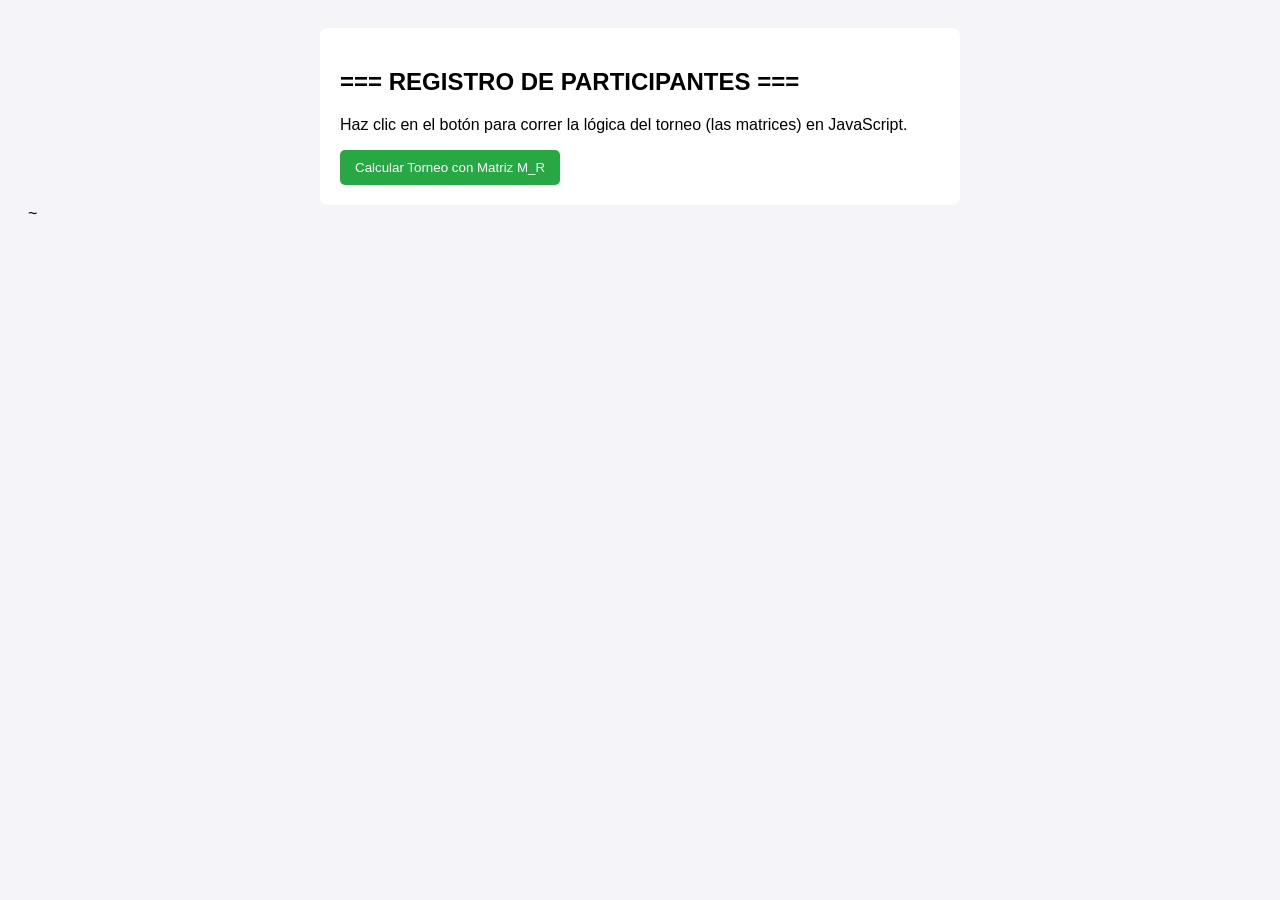
==== RoundRobin.html @ c21acc48 "Create RoundRobin.html" ====
<!DOCTYPE html>
<html lang="es">
<head>
    <meta charset="UTF-8">
    <title>Torneo Round-Robin (Grafo Dirigido)</title>
    <style>
        body { font-family: Arial, sans-serif; padding: 20px; background-color: #f4f4f9; }
        .contenedor { background: white; padding: 20px; border-radius: 8px; max-width: 600px; margin: auto; }
        table { width: 100%; border-collapse: collapse; margin-top: 15px; }
        th, td { border: 1px solid #ddd; padding: 8px; text-align: center; }
        th { background-color: #007bff; color: white; }
        button { background-color: #28a745; color: white; border: none; padding: 10px 15px; cursor: pointer; border-radius: 5px; }
        button:hover { background-color: #218838; }
    </style>
</head>
<body>

<div class="contenedor">
    <h2>=== REGISTRO DE PARTICIPANTES ===</h2>
    <p>Haz clic en el botón para correr la lógica del torneo (las matrices) en JavaScript.</p>
    <button onclick="ejecutarTorneo()">Calcular Torneo con Matriz M_R</button>

    <!-- Aquí es donde imprimiremos el equivalente a tus cout << -->
    <div id="pantalla_resultados"></div>
</div>

<script>
function ejecutarTorneo() {
    // 1. VARIABLES (Igual a tu const int N = 10, pero con 4 para prueba rápida)
    const N = 4; 
    let nombres = ["Pablo", "Juan", "Carlos", "Diego"]; // Equivale a string nombres[N];

    // En JS, las matrices bidimensionales se inician así (Equivale a int MR[N][N] = {0}):
    let MR = Array.from({length: N}, () => Array(N).fill(0));
    let MR_Cuadrado = Array.from({length: N}, () => Array(N).fill(0));
    let vic_directas = Array(N).fill(0);
    let vic_indirectas = Array(N).fill(0);
    let puntaje_total = Array(N).fill(0);

    // 2. INGRESO DE ENFRENTAMIENTOS
    // Para no poner prompts (que equivaldrían a los 45 cin >> de tu C++), 
    // cargaremos la matriz manualmente como si el torneo ya hubiera pasado.
    MR = [
        [0, 1, 0, 1], // Pablo le ganó a Juan y a Diego
        [0, 0, 1, 0], // Juan le ganó a Carlos
        [1, 0, 0, 1], // Carlos le ganó a Pablo y a Diego
        [0, 1, 0, 0]  // Diego le ganó a Juan
    ];

    // 3. MULTIPLICACIÓN DE MATRICES (MR * MR = MR_Cuadrado)
    // Fíjate que el triple ciclo for es IDÉNTICO a tu C++
    for (let i = 0; i < N; i++) {
        for (let j = 0; j < N; j++) {
            for (let k = 0; k < N; k++) {
                MR_Cuadrado[i][j] += MR[i][k] * MR[k][j]; 
            }
        }
    }

    // 4. SUMAR FILAS PARA VICTORIAS DIRECTAS, INDIRECTAS Y PUNTAJE TOTAL
    // Idéntico a tu C++
    for (let i = 0; i < N; i++) {
        for (let j = 0; j < N; j++) {
            vic_directas[i] += MR[i][j];
            vic_indirectas[i] += MR_Cuadrado[i][j];
        }
        puntaje_total[i] = vic_directas[i] + vic_indirectas[i];
    }

    // 5. ENCONTRAR AL GANADOR Y ARMAR LA TABLA (Equivalente a tus cout)
    let max_puntaje = -1;
    let indice_ganador = -1;
    
    // Armamos la tabla HTML usando una variable de texto
    let htmlSalida = "<h3>=== TABLA FINAL DE RESULTADOS ===</h3>";
    htmlSalida += "<table><tr><th>Nombre</th><th>Directas</th><th>Indirectas</th><th>Puntaje Total</th></tr>";

    for (let i = 0; i < N; i++) {
        htmlSalida += `<tr>
                          <td>${nombres[i]}</td>
                          <td>${vic_directas[i]}</td>
                          <td>${vic_indirectas[i]}</td>
                          <td>${puntaje_total[i]}</td>
                       </tr>`;

        if (puntaje_total[i] > max_puntaje) {
            max_puntaje = puntaje_total[i];
            indice_ganador = i;
        }
    }
    htmlSalida += "</table>";

    // 6. ANUNCIO DEL GANADOR
    htmlSalida += `<h3 style="color: red; text-align: center;">¡EL GANADOR ES: ${nombres[indice_ganador]}!</h3>`;

    // 7. MOSTRAR EN LA PÁGINA
    // Esto toma el texto HTML que armamos y lo inyecta en el div de arriba
    document.getElementById("pantalla_resultados").innerHTML = htmlSalida;
}
</script>

</body>
</html>~
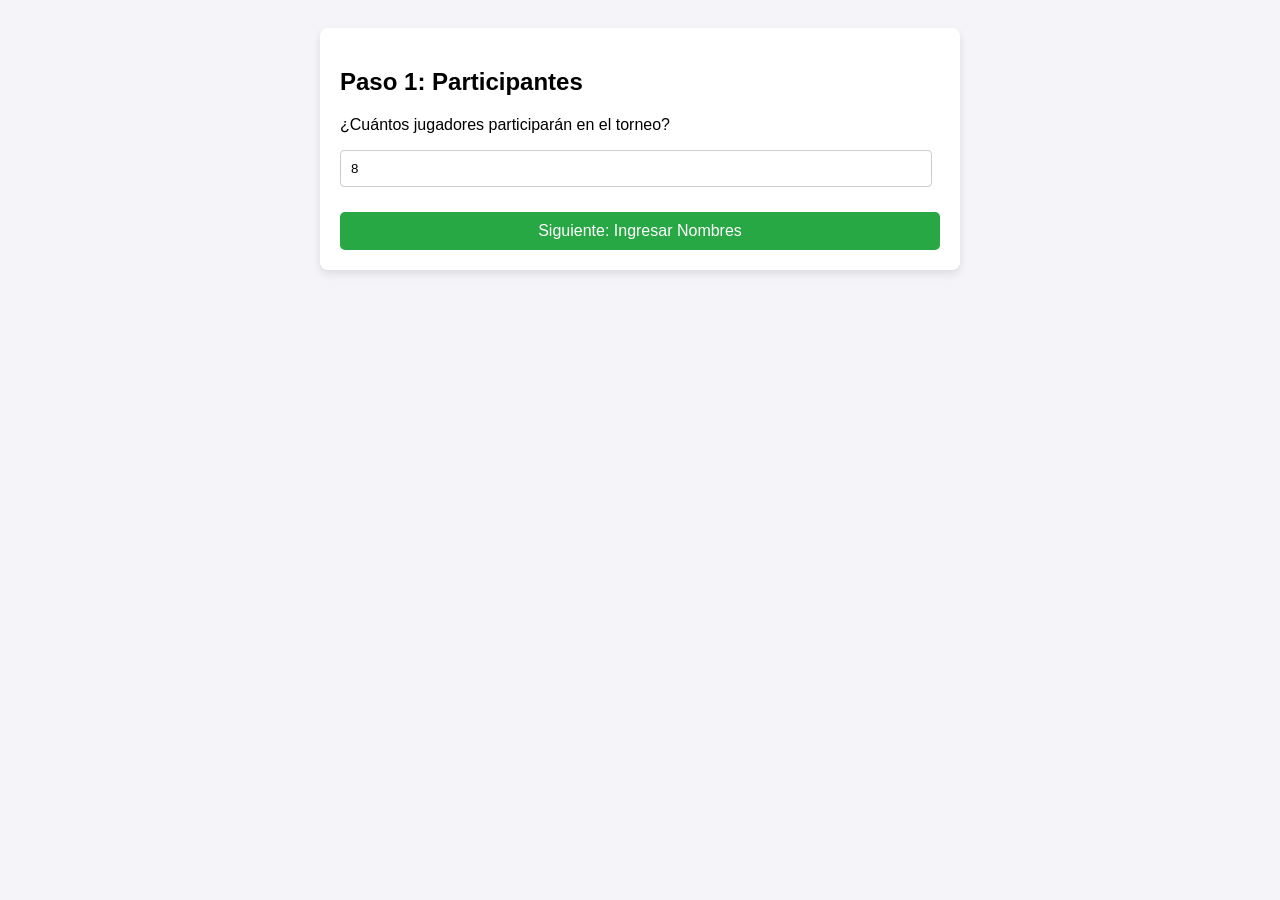
==== commit dcb6258b: "Update RoundRobin.html" ====
--- a/RoundRobin.html
+++ b/RoundRobin.html
@@ -2,53 +2,134 @@
 <html lang="es">
 <head>
     <meta charset="UTF-8">
-    <title>Torneo Round-Robin (Grafo Dirigido)</title>
+    <title>Torneo Round-Robin Interactivo</title>
     <style>
         body { font-family: Arial, sans-serif; padding: 20px; background-color: #f4f4f9; }
-        .contenedor { background: white; padding: 20px; border-radius: 8px; max-width: 600px; margin: auto; }
+        .contenedor { background: white; padding: 20px; border-radius: 8px; max-width: 600px; margin: auto; box-shadow: 0 4px 8px rgba(0,0,0,0.1); }
         table { width: 100%; border-collapse: collapse; margin-top: 15px; }
         th, td { border: 1px solid #ddd; padding: 8px; text-align: center; }
         th { background-color: #007bff; color: white; }
-        button { background-color: #28a745; color: white; border: none; padding: 10px 15px; cursor: pointer; border-radius: 5px; }
+        button { background-color: #28a745; color: white; border: none; padding: 10px 15px; cursor: pointer; border-radius: 5px; margin-top: 15px; font-size: 16px; width: 100%; }
         button:hover { background-color: #218838; }
+        input[type="text"], input[type="number"] { padding: 10px; margin-bottom: 10px; width: 95%; border: 1px solid #ccc; border-radius: 4px; }
+        .partido { margin-bottom: 10px; padding: 10px; background-color: #e9ecef; border-radius: 5px; }
+        select { padding: 8px; width: 100%; margin-top: 5px; border-radius: 4px; }
+        .oculto { display: none; } /* Esta clase es la magia para ir ocultando los pasos */
     </style>
 </head>
 <body>
 
 <div class="contenedor">
-    <h2>=== REGISTRO DE PARTICIPANTES ===</h2>
-    <p>Haz clic en el botón para correr la lógica del torneo (las matrices) en JavaScript.</p>
-    <button onclick="ejecutarTorneo()">Calcular Torneo con Matriz M_R</button>
+    
+    <!-- FASE 1: CANTIDAD DE PARTICIPANTES -->
+    <div id="fase1">
+        <h2>Paso 1: Participantes</h2>
+        <p>¿Cuántos jugadores participarán en el torneo?</p>
+        <!-- Aquí está el 8 por defecto que pediste -->
+        <input type="number" id="cantidad_N" value="8" min="2" max="20">
+        <button onclick="irFase2()">Siguiente: Ingresar Nombres</button>
+    </div>
 
-    <!-- Aquí es donde imprimiremos el equivalente a tus cout << -->
-    <div id="pantalla_resultados"></div>
+    <!-- FASE 2: INGRESAR NOMBRES UNO POR UNO -->
+    <div id="fase2" class="oculto">
+        <h2>Paso 2: Nombres</h2>
+        <p>Ingresa el nombre de cada participante:</p>
+        <!-- Aquí se inyectarán los inputs dependiendo de lo que el usuario eligió arriba -->
+        <div id="inputs_nombres"></div>
+        <button onclick="irFase3()">Siguiente: Enfrentamientos</button>
+    </div>
+
+    <!-- FASE 3: ¿QUIÉN LE GANÓ A QUIÉN? -->
+    <div id="fase3" class="oculto">
+        <h2>Paso 3: Resultados de Partidos</h2>
+        <p>Selecciona 1 si el primer jugador ganó, o 0 si perdió.</p>
+        <!-- Aquí se inyectan las preguntas generadas por el ciclo i < j -->
+        <div id="inputs_partidos"></div>
+        <button onclick="calcularTorneo()">Calcular Ganador</button>
+    </div>
+
+    <!-- FASE 4: RESULTADOS -->
+    <div id="fase4" class="oculto">
+        <div id="tabla_resultados"></div>
+        <button onclick="location.reload()" style="background-color: #007bff;">Reiniciar Torneo</button>
+    </div>
+
 </div>
 
 <script>
-function ejecutarTorneo() {
-    // 1. VARIABLES (Igual a tu const int N = 10, pero con 4 para prueba rápida)
-    const N = 4; 
-    let nombres = ["Pablo", "Juan", "Carlos", "Diego"]; // Equivale a string nombres[N];
+// Variables globales equivalentes a tu C++
+let N = 8;
+let nombres = [];
 
-    // En JS, las matrices bidimensionales se inician así (Equivale a int MR[N][N] = {0}):
+// Función para pasar a la Fase 2 (Nombres)
+function irFase2() {
+    N = parseInt(document.getElementById("cantidad_N").value); // Lee el número ingresado
+    let html = "";
+    
+    // Ciclo for equivalente al que usabas en C++ para pedir nombres
+    for(let i = 0; i < N; i++) {
+        html += `<label>Participante ${i + 1}:</label><br>`;
+        html += `<input type="text" id="nombre_${i}" placeholder="Nombre del jugador ${i+1}"><br>`;
+    }
+    
+    document.getElementById("inputs_nombres").innerHTML = html;
+    document.getElementById("fase1").classList.add("oculto"); // Oculta la fase 1
+    document.getElementById("fase2").classList.remove("oculto"); // Muestra la fase 2
+}
+
+// Función para pasar a la Fase 3 (Enfrentamientos)
+function irFase3() {
+    nombres = [];
+    // Guardamos los nombres que escribió el usuario
+    for(let i = 0; i < N; i++) {
+        let nom = document.getElementById(`nombre_${i}`).value;
+        if (nom.trim() === "") nom = `Jugador ${i+1}`; // Por si deja uno en blanco
+        nombres.push(nom);
+    }
+
+    let html = "";
+    // Ciclo for equivalente a tu "i < j" en C++ para evitar repetidos
+    for (let i = 0; i < N; i++) {
+        for (let j = i + 1; j < N; j++) {
+            html += `
+            <div class="partido">
+                ¿<strong>${nombres[i]}</strong> venció a <strong>${nombres[j]}</strong>?<br>
+                <select id="partido_${i}_${j}">
+                    <option value="1">1 = Sí (Ganó ${nombres[i]})</option>
+                    <option value="0">0 = No (Ganó ${nombres[j]})</option>
+                </select>
+            </div>`;
+        }
+    }
+    
+    document.getElementById("inputs_partidos").innerHTML = html;
+    document.getElementById("fase2").classList.add("oculto"); // Oculta fase 2
+    document.getElementById("fase3").classList.remove("oculto"); // Muestra fase 3
+}
+
+// Fase 4: La lógica matemática original de tu C++
+function calcularTorneo() {
+    // Declaración de matrices
     let MR = Array.from({length: N}, () => Array(N).fill(0));
     let MR_Cuadrado = Array.from({length: N}, () => Array(N).fill(0));
     let vic_directas = Array(N).fill(0);
     let vic_indirectas = Array(N).fill(0);
     let puntaje_total = Array(N).fill(0);
 
-    // 2. INGRESO DE ENFRENTAMIENTOS
-    // Para no poner prompts (que equivaldrían a los 45 cin >> de tu C++), 
-    // cargaremos la matriz manualmente como si el torneo ya hubiera pasado.
-    MR = [
-        [0, 1, 0, 1], // Pablo le ganó a Juan y a Diego
-        [0, 0, 1, 0], // Juan le ganó a Carlos
-        [1, 0, 0, 1], // Carlos le ganó a Pablo y a Diego
-        [0, 1, 0, 0]  // Diego le ganó a Juan
-    ];
+    // Llenado de matriz MR
+    for (let i = 0; i < N; i++) {
+        for (let j = 0; j < N; j++) {
+            if (i === j) {
+                MR[i][j] = 0; 
+            } else if (i < j) {
+                let resultado = parseInt(document.getElementById(`partido_${i}_${j}`).value);
+                MR[i][j] = resultado;
+                MR[j][i] = (resultado === 1) ? 0 : 1; 
+            }
+        }
+    }
 
-    // 3. MULTIPLICACIÓN DE MATRICES (MR * MR = MR_Cuadrado)
-    // Fíjate que el triple ciclo for es IDÉNTICO a tu C++
+    // Multiplicación de Matrices: MR * MR = MR_Cuadrado
     for (let i = 0; i < N; i++) {
         for (let j = 0; j < N; j++) {
             for (let k = 0; k < N; k++) {
@@ -57,8 +138,7 @@
         }
     }
 
-    // 4. SUMAR FILAS PARA VICTORIAS DIRECTAS, INDIRECTAS Y PUNTAJE TOTAL
-    // Idéntico a tu C++
+    // Sumar filas
     for (let i = 0; i < N; i++) {
         for (let j = 0; j < N; j++) {
             vic_directas[i] += MR[i][j];
@@ -67,12 +147,11 @@
         puntaje_total[i] = vic_directas[i] + vic_indirectas[i];
     }
 
-    // 5. ENCONTRAR AL GANADOR Y ARMAR LA TABLA (Equivalente a tus cout)
+    // Calcular ganador y armar la tabla final
     let max_puntaje = -1;
     let indice_ganador = -1;
     
-    // Armamos la tabla HTML usando una variable de texto
-    let htmlSalida = "<h3>=== TABLA FINAL DE RESULTADOS ===</h3>";
+    let htmlSalida = "<h2>=== TABLA FINAL DE RESULTADOS ===</h2>";
     htmlSalida += "<table><tr><th>Nombre</th><th>Directas</th><th>Indirectas</th><th>Puntaje Total</th></tr>";
 
     for (let i = 0; i < N; i++) {
@@ -80,7 +159,7 @@
                           <td>${nombres[i]}</td>
                           <td>${vic_directas[i]}</td>
                           <td>${vic_indirectas[i]}</td>
-                          <td>${puntaje_total[i]}</td>
+                          <td><strong>${puntaje_total[i]}</strong></td>
                        </tr>`;
 
         if (puntaje_total[i] > max_puntaje) {
@@ -89,15 +168,14 @@
         }
     }
     htmlSalida += "</table>";
+    htmlSalida += `<h2 style="color: red; text-align: center;">¡EL GANADOR ES: ${nombres[indice_ganador]}!</h2>`;
 
-    // 6. ANUNCIO DEL GANADOR
-    htmlSalida += `<h3 style="color: red; text-align: center;">¡EL GANADOR ES: ${nombres[indice_ganador]}!</h3>`;
-
-    // 7. MOSTRAR EN LA PÁGINA
-    // Esto toma el texto HTML que armamos y lo inyecta en el div de arriba
-    document.getElementById("pantalla_resultados").innerHTML = htmlSalida;
+    // Mostrar tabla final
+    document.getElementById("tabla_resultados").innerHTML = htmlSalida;
+    document.getElementById("fase3").classList.add("oculto"); // Oculta fase 3
+    document.getElementById("fase4").classList.remove("oculto"); // Muestra Resultados
 }
 </script>
 
 </body>
-</html>~+</html>
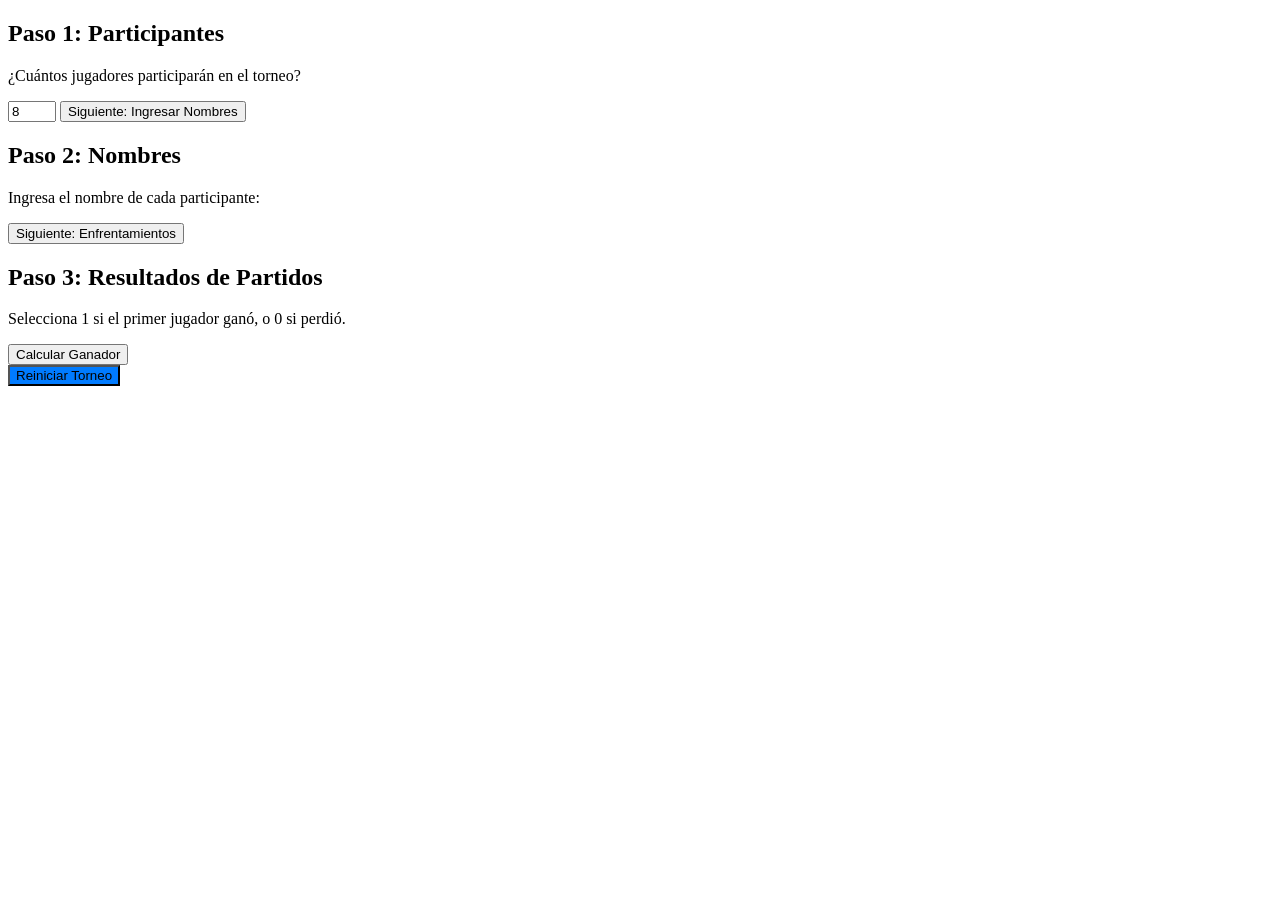
==== commit 6412dcac: "Update RoundRobin.html" ====
--- a/RoundRobin.html
+++ b/RoundRobin.html
@@ -3,19 +3,8 @@
 <head>
     <meta charset="UTF-8">
     <title>Torneo Round-Robin Interactivo</title>
-    <style>
-        body { font-family: Arial, sans-serif; padding: 20px; background-color: #f4f4f9; }
-        .contenedor { background: white; padding: 20px; border-radius: 8px; max-width: 600px; margin: auto; box-shadow: 0 4px 8px rgba(0,0,0,0.1); }
-        table { width: 100%; border-collapse: collapse; margin-top: 15px; }
-        th, td { border: 1px solid #ddd; padding: 8px; text-align: center; }
-        th { background-color: #007bff; color: white; }
-        button { background-color: #28a745; color: white; border: none; padding: 10px 15px; cursor: pointer; border-radius: 5px; margin-top: 15px; font-size: 16px; width: 100%; }
-        button:hover { background-color: #218838; }
-        input[type="text"], input[type="number"] { padding: 10px; margin-bottom: 10px; width: 95%; border: 1px solid #ccc; border-radius: 4px; }
-        .partido { margin-bottom: 10px; padding: 10px; background-color: #e9ecef; border-radius: 5px; }
-        select { padding: 8px; width: 100%; margin-top: 5px; border-radius: 4px; }
-        .oculto { display: none; } /* Esta clase es la magia para ir ocultando los pasos */
-    </style>
+    <!-- Aquí vinculamos el archivo CSS externo -->
+    <link rel="stylesheet" href="estilos.css">
 </head>
 <body>
 
@@ -25,7 +14,6 @@
     <div id="fase1">
         <h2>Paso 1: Participantes</h2>
         <p>¿Cuántos jugadores participarán en el torneo?</p>
-        <!-- Aquí está el 8 por defecto que pediste -->
         <input type="number" id="cantidad_N" value="8" min="2" max="20">
         <button onclick="irFase2()">Siguiente: Ingresar Nombres</button>
     </div>
@@ -34,7 +22,6 @@
     <div id="fase2" class="oculto">
         <h2>Paso 2: Nombres</h2>
         <p>Ingresa el nombre de cada participante:</p>
-        <!-- Aquí se inyectarán los inputs dependiendo de lo que el usuario eligió arriba -->
         <div id="inputs_nombres"></div>
         <button onclick="irFase3()">Siguiente: Enfrentamientos</button>
     </div>
@@ -43,7 +30,6 @@
     <div id="fase3" class="oculto">
         <h2>Paso 3: Resultados de Partidos</h2>
         <p>Selecciona 1 si el primer jugador ganó, o 0 si perdió.</p>
-        <!-- Aquí se inyectan las preguntas generadas por el ciclo i < j -->
         <div id="inputs_partidos"></div>
         <button onclick="calcularTorneo()">Calcular Ganador</button>
     </div>
@@ -56,126 +42,8 @@
 
 </div>
 
-<script>
-// Variables globales equivalentes a tu C++
-let N = 8;
-let nombres = [];
-
-// Función para pasar a la Fase 2 (Nombres)
-function irFase2() {
-    N = parseInt(document.getElementById("cantidad_N").value); // Lee el número ingresado
-    let html = "";
-    
-    // Ciclo for equivalente al que usabas en C++ para pedir nombres
-    for(let i = 0; i < N; i++) {
-        html += `<label>Participante ${i + 1}:</label><br>`;
-        html += `<input type="text" id="nombre_${i}" placeholder="Nombre del jugador ${i+1}"><br>`;
-    }
-    
-    document.getElementById("inputs_nombres").innerHTML = html;
-    document.getElementById("fase1").classList.add("oculto"); // Oculta la fase 1
-    document.getElementById("fase2").classList.remove("oculto"); // Muestra la fase 2
-}
-
-// Función para pasar a la Fase 3 (Enfrentamientos)
-function irFase3() {
-    nombres = [];
-    // Guardamos los nombres que escribió el usuario
-    for(let i = 0; i < N; i++) {
-        let nom = document.getElementById(`nombre_${i}`).value;
-        if (nom.trim() === "") nom = `Jugador ${i+1}`; // Por si deja uno en blanco
-        nombres.push(nom);
-    }
-
-    let html = "";
-    // Ciclo for equivalente a tu "i < j" en C++ para evitar repetidos
-    for (let i = 0; i < N; i++) {
-        for (let j = i + 1; j < N; j++) {
-            html += `
-            <div class="partido">
-                ¿<strong>${nombres[i]}</strong> venció a <strong>${nombres[j]}</strong>?<br>
-                <select id="partido_${i}_${j}">
-                    <option value="1">1 = Sí (Ganó ${nombres[i]})</option>
-                    <option value="0">0 = No (Ganó ${nombres[j]})</option>
-                </select>
-            </div>`;
-        }
-    }
-    
-    document.getElementById("inputs_partidos").innerHTML = html;
-    document.getElementById("fase2").classList.add("oculto"); // Oculta fase 2
-    document.getElementById("fase3").classList.remove("oculto"); // Muestra fase 3
-}
-
-// Fase 4: La lógica matemática original de tu C++
-function calcularTorneo() {
-    // Declaración de matrices
-    let MR = Array.from({length: N}, () => Array(N).fill(0));
-    let MR_Cuadrado = Array.from({length: N}, () => Array(N).fill(0));
-    let vic_directas = Array(N).fill(0);
-    let vic_indirectas = Array(N).fill(0);
-    let puntaje_total = Array(N).fill(0);
-
-    // Llenado de matriz MR
-    for (let i = 0; i < N; i++) {
-        for (let j = 0; j < N; j++) {
-            if (i === j) {
-                MR[i][j] = 0; 
-            } else if (i < j) {
-                let resultado = parseInt(document.getElementById(`partido_${i}_${j}`).value);
-                MR[i][j] = resultado;
-                MR[j][i] = (resultado === 1) ? 0 : 1; 
-            }
-        }
-    }
-
-    // Multiplicación de Matrices: MR * MR = MR_Cuadrado
-    for (let i = 0; i < N; i++) {
-        for (let j = 0; j < N; j++) {
-            for (let k = 0; k < N; k++) {
-                MR_Cuadrado[i][j] += MR[i][k] * MR[k][j]; 
-            }
-        }
-    }
-
-    // Sumar filas
-    for (let i = 0; i < N; i++) {
-        for (let j = 0; j < N; j++) {
-            vic_directas[i] += MR[i][j];
-            vic_indirectas[i] += MR_Cuadrado[i][j];
-        }
-        puntaje_total[i] = vic_directas[i] + vic_indirectas[i];
-    }
-
-    // Calcular ganador y armar la tabla final
-    let max_puntaje = -1;
-    let indice_ganador = -1;
-    
-    let htmlSalida = "<h2>=== TABLA FINAL DE RESULTADOS ===</h2>";
-    htmlSalida += "<table><tr><th>Nombre</th><th>Directas</th><th>Indirectas</th><th>Puntaje Total</th></tr>";
-
-    for (let i = 0; i < N; i++) {
-        htmlSalida += `<tr>
-                          <td>${nombres[i]}</td>
-                          <td>${vic_directas[i]}</td>
-                          <td>${vic_indirectas[i]}</td>
-                          <td><strong>${puntaje_total[i]}</strong></td>
-                       </tr>`;
-
-        if (puntaje_total[i] > max_puntaje) {
-            max_puntaje = puntaje_total[i];
-            indice_ganador = i;
-        }
-    }
-    htmlSalida += "</table>";
-    htmlSalida += `<h2 style="color: red; text-align: center;">¡EL GANADOR ES: ${nombres[indice_ganador]}!</h2>`;
-
-    // Mostrar tabla final
-    document.getElementById("tabla_resultados").innerHTML = htmlSalida;
-    document.getElementById("fase3").classList.add("oculto"); // Oculta fase 3
-    document.getElementById("fase4").classList.remove("oculto"); // Muestra Resultados
-}
-</script>
+<!-- Aquí vinculamos el archivo JavaScript externo -->
+<script src="script.js"></script>
 
 </body>
 </html>
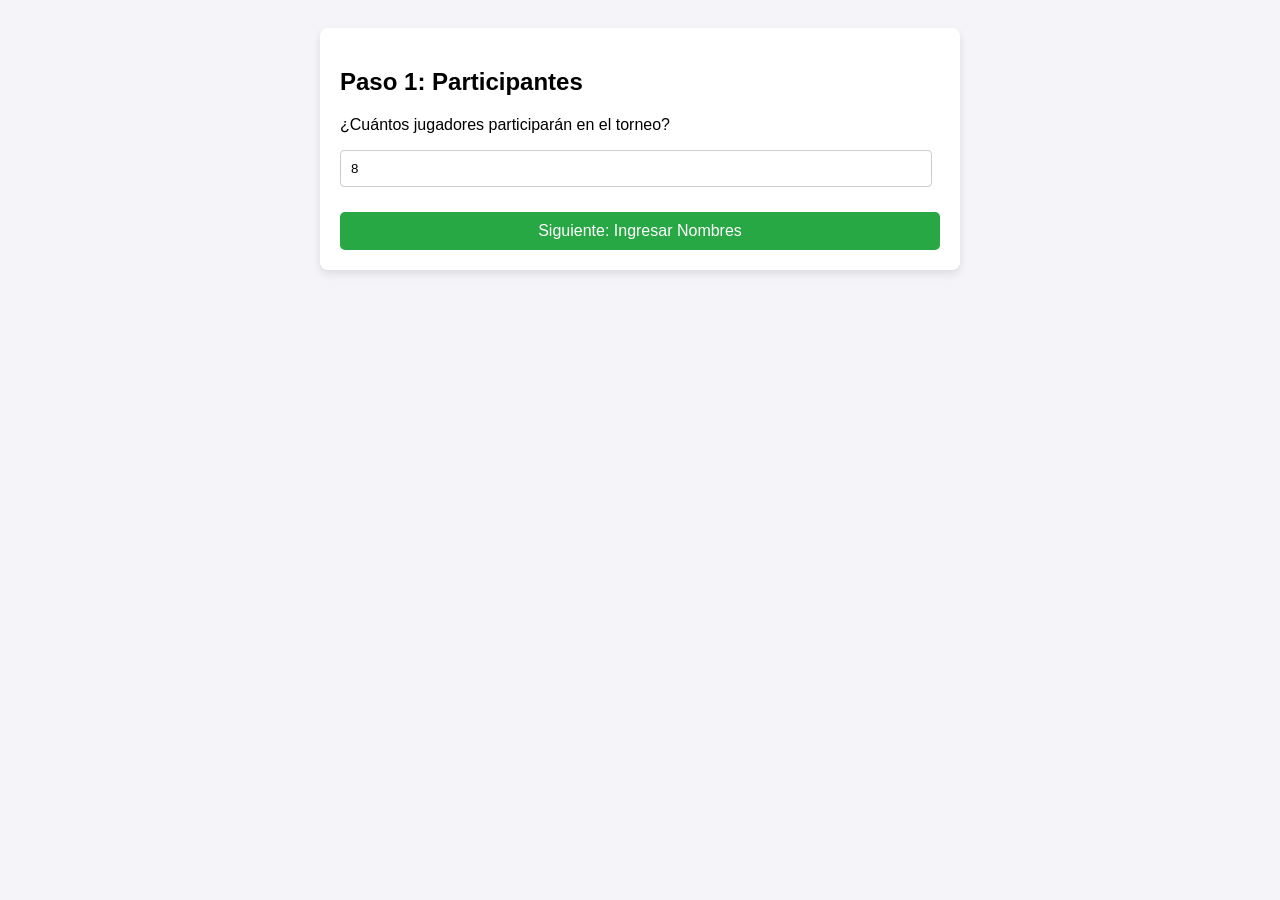
==== commit 5bb06eb1: "Update RoundRobin.html" ====
--- a/RoundRobin.html
+++ b/RoundRobin.html
@@ -42,7 +42,6 @@
 
 </div>
 
-<!-- Aquí vinculamos el archivo JavaScript externo -->
 <script src="script.js"></script>
 
 </body>
--- a/estilos.css
+++ b/estilos.css
@@ -0,0 +1,73 @@
+body { 
+    font-family: Arial, sans-serif; 
+    padding: 20px; 
+    background-color: #f4f4f9; 
+}
+
+.contenedor { 
+    background: white; 
+    padding: 20px; 
+    border-radius: 8px; 
+    max-width: 600px; 
+    margin: auto; 
+    box-shadow: 0 4px 8px rgba(0,0,0,0.1); 
+}
+
+table { 
+    width: 100%; 
+    border-collapse: collapse; 
+    margin-top: 15px; 
+}
+
+th, td { 
+    border: 1px solid #ddd; 
+    padding: 8px; 
+    text-align: center; 
+}
+
+th { 
+    background-color: #007bff; 
+    color: white; 
+}
+
+button { 
+    background-color: #28a745; 
+    color: white; 
+    border: none; 
+    padding: 10px 15px; 
+    cursor: pointer; 
+    border-radius: 5px; 
+    margin-top: 15px; 
+    font-size: 16px; 
+    width: 100%; 
+}
+
+button:hover { 
+    background-color: #218838; 
+}
+
+input[type="text"], input[type="number"] { 
+    padding: 10px; 
+    margin-bottom: 10px; 
+    width: 95%; 
+    border: 1px solid #ccc; 
+    border-radius: 4px; 
+}
+
+.partido { 
+    margin-bottom: 10px; 
+    padding: 10px; 
+    background-color: #e9ecef; 
+    border-radius: 5px; 
+}
+
+select { 
+    padding: 8px; 
+    width: 100%; 
+    margin-top: 5px; 
+    border-radius: 4px; 
+}
+
+.oculto { 
+    display: none; 
+}
